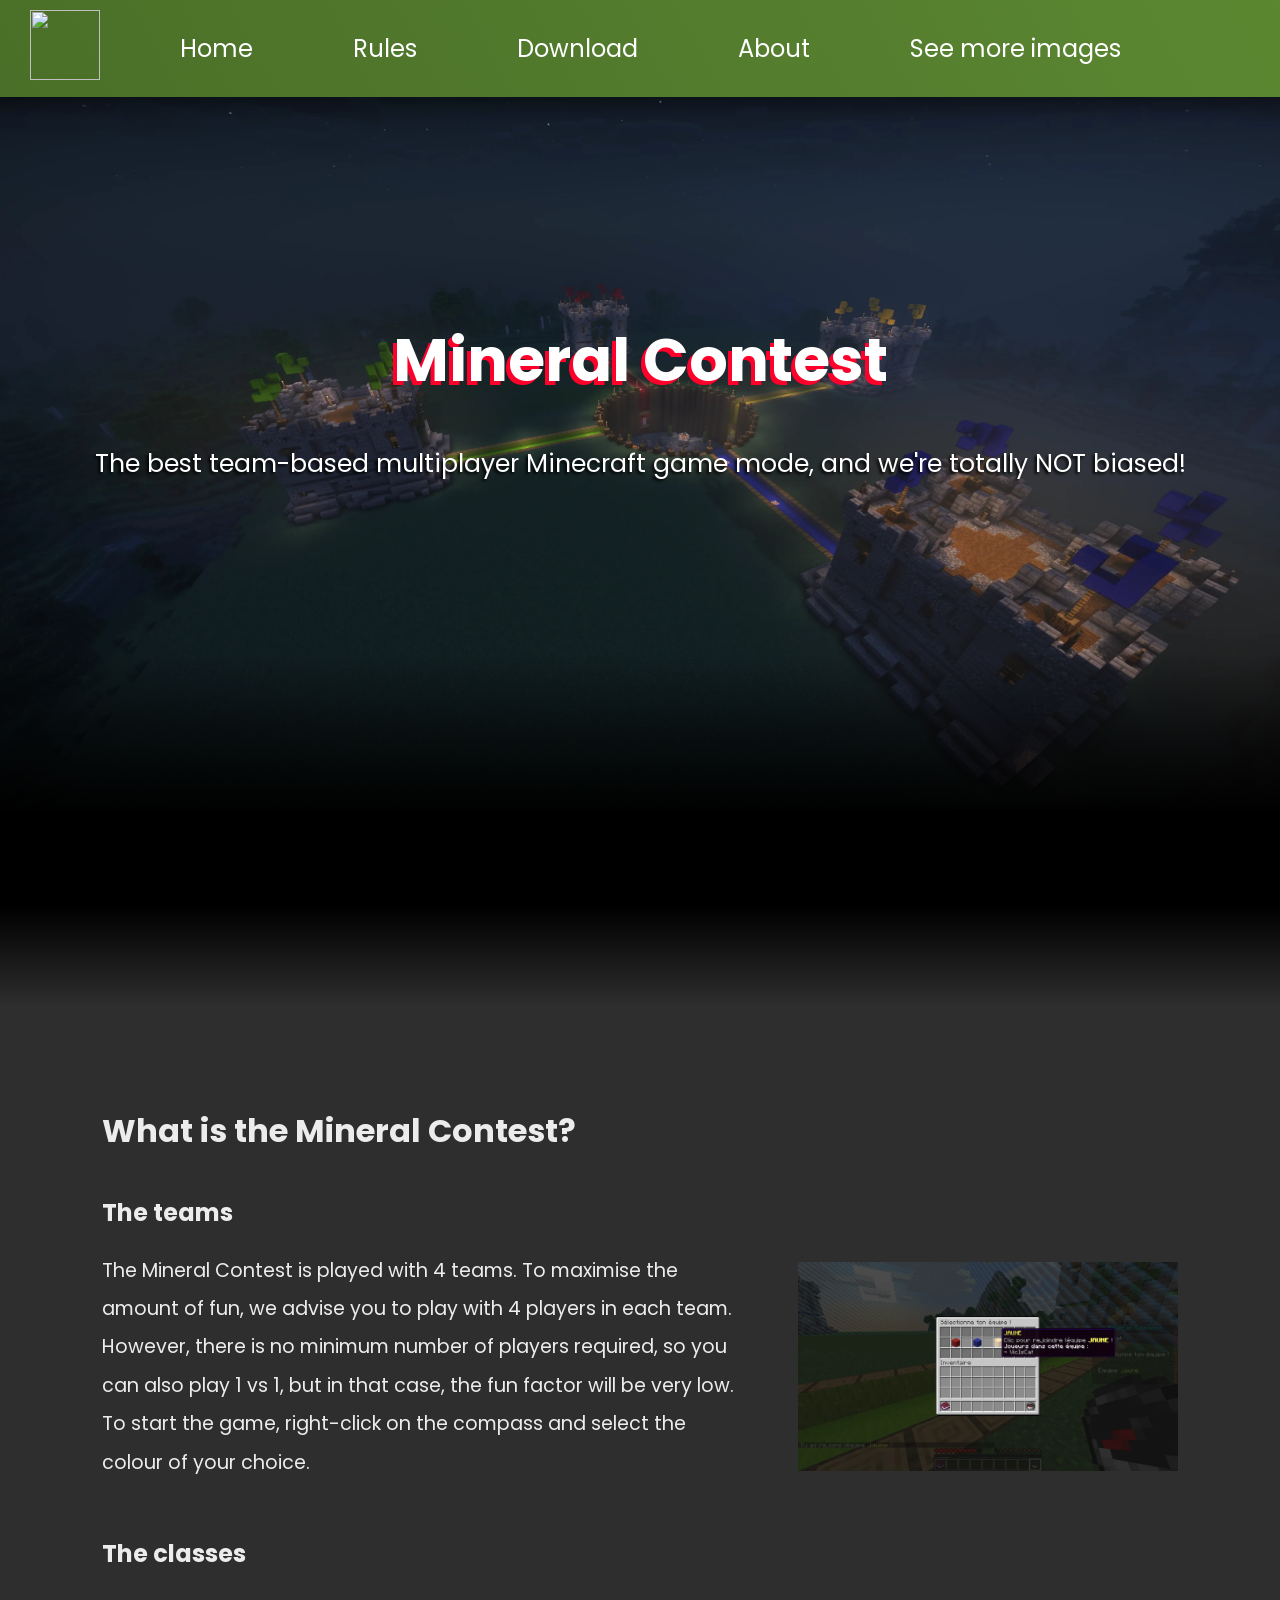
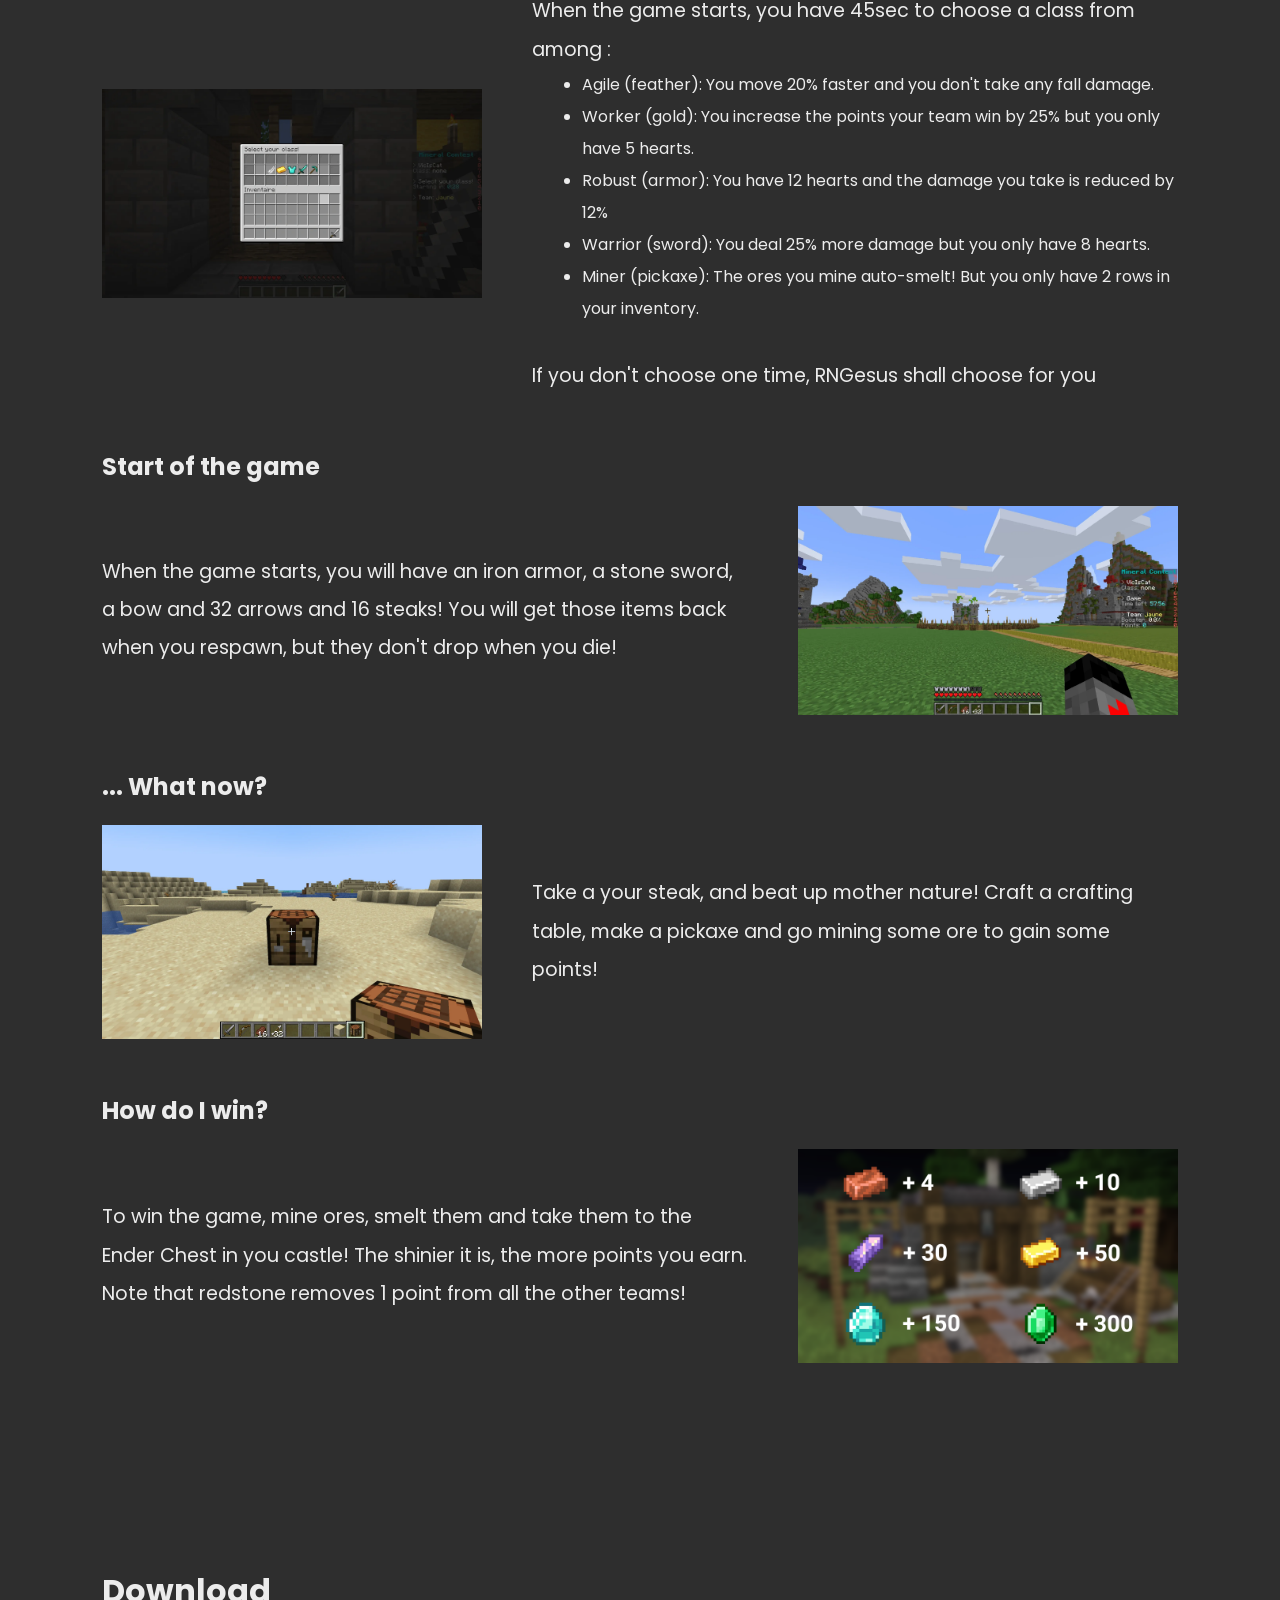
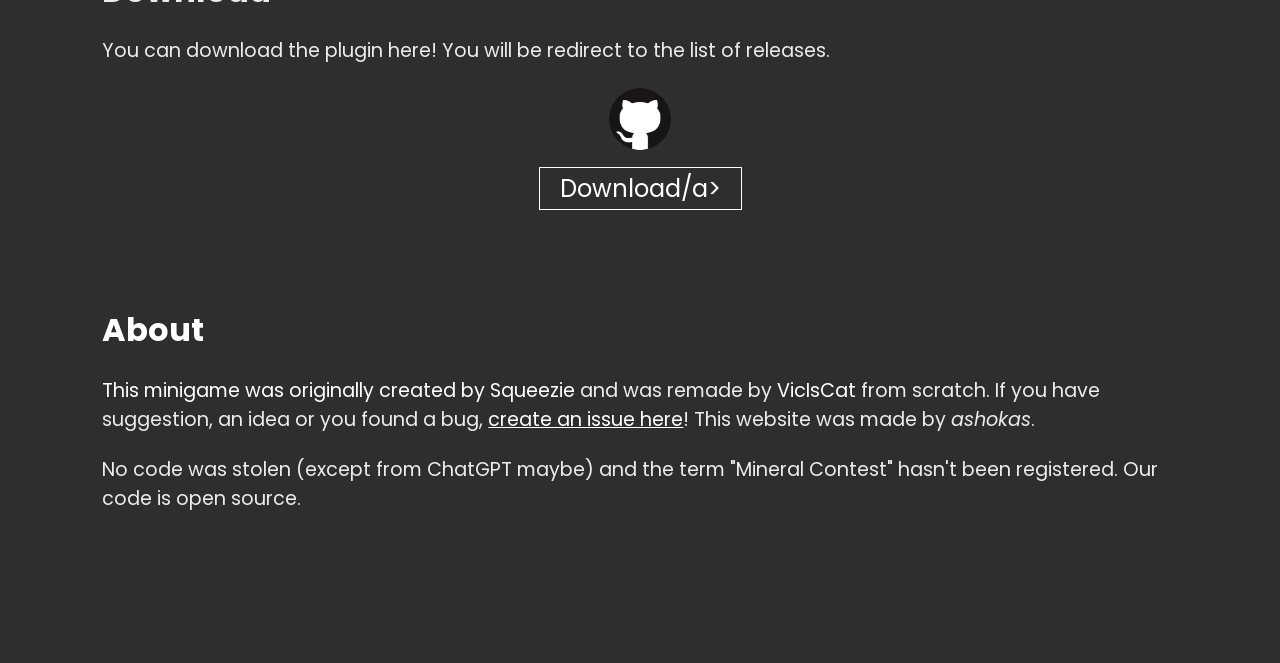
==== en/index.html @ ff6c1309 "English + corrections" ====
<!DOCTYPE html>
<html>

<head>
    <title>Mineral Contest - Accueil</title>
    <link rel="stylesheet" type="text/css" href="../css/index.css">
    <link rel="shortcut icon" href="../imgs/diamond_pickaxe.png" type="image/x-icon">
    <meta name="google-site-verification" content="RDWV38-jSeoMyv3n2TunYCrO6JjE_G8-Zwvopk-rzcw" />
    <meta name="description" content="Jouez au mineral contest">


</head>

<body>
    <nav id="header-nav">
        <div id="image-container">
          <img src="../imgs/diamond_pickaxe.png" id="menu-icon">
        </div>
  
        <ul id="menu-items">
          <li>
            <div class="link">
              <a onclick="scrollToTop()">Home</a>
            </div>
          </li>

          <li>
            <div class="link">
              <a onclick="scrollToText()">Rules</a>
            </div>
          </li>
  
          <li>
            <div class="link">
              <a onclick="scrollToDownload()">Download</a>
            </div>
          </li>
  
          <li>
            <div class="link">
              <a onclick="scrollToAbout()">About</a>
            </div>
          </li>

          <li>
            <div class="link">
                <a href="screenshots.zip" download>See more images</a>
            </div>
          </li>
  
          
          
        </ul>
    </nav>


    <div id="bg-container">
        <img src="../imgs/screenshots/all_bases_night.webp" alt="Image">
        <div id="gradient-overlay"></div>
    </div>
    <div id="noir"></div>
    <div id="noir2"></div>

    <div id="text-overlay">
        <h1>Mineral Contest</h1>
        <p>The best team-based multiplayer Minecraft game mode, and we're totally NOT biased!</p>
    </div>


    <div id="rules">
        <h1>What is the Mineral Contest?</h1>
        <h2>The teams</h1>
        <div class="box box2n">
            <p>The Mineral Contest is played with 4 teams. To maximise the amount of fun, we advise you to play with 4 players in each team.
              However, there is no minimum number of players required, so you can also play 1 vs 1, but in that case, the fun factor will be very low. To start the game, right-click on the compass and select the colour of your choice.</p>
            <img src="../imgs/screenshots/i_select_team.webp">
        </div>

        <h2>The classes</h2>
        <div class="box box2n1">
            <img src="../imgs/screenshots/i_select_class.webp">
            <div>
                <p>When the game starts, you have 45sec to choose a class from among :</p>
                <ul>
                    <li>Agile (feather): You move 20% faster and you don't take any fall damage.</li>
                    <li>Worker (gold): You increase the points your team win by 25% but you only have 5 hearts.</li>
                    <li>Robust (armor): You have 12 hearts and the damage you take is reduced by 12%</li>
                    <li>Warrior (sword): You deal 25% more damage but you only have 8 hearts.</li>
                    <li>Miner (pickaxe): The ores you mine auto-smelt! But you only have 2 rows in your inventory.</li>
                </ul>
                <br>
                <p>If you don't choose one time, RNGesus shall choose for you</p>
            </div>
            
        </div>

        <h2>Start of the game</h2>
        <div class="box box2n">
            <p>When the game starts, you will have an iron armor, a stone sword, a bow and 32 arrows and 16 steaks! You will get those items back when you respawn, but they don't drop when you die!</p>
            <img src="../imgs/screenshots/i_player_view.webp">
        </div>

        <h2>... What now?</h2>
        <div class="box box2n1">
            <img src="../imgs/screenshots/crafting_table.webp">
            <p>Take a your steak, and beat up mother nature! Craft a crafting table, make a pickaxe and go mining some ore to gain some points!</p>
        </div>

        <h2>How do I win?</h2>
        <div class="box box2n">
            <div>
            <p>To win the game, mine ores, smelt them and take them to the Ender Chest in you castle! The shinier it is, the more points you earn. Note that redstone removes 1 point from all the other teams!</p>

            </div>
            <img src="../imgs/points_table.png">
        </div>
    </div>


    <div id="download">
        <h1>Download</h1>
        <p>You can download the plugin here! You will be redirect to the list of releases.</p>
        <div id="center_github_logo"><img src="../imgs/github_logo.png"></div>
        <div id="download_text"><a href="https://github.com/viciscat/MineralContest/releases" target="_blank">Download/a></div>
    </div>


    <div id="about">
        <h1>About</h1>
        <p>This minigame was originally created by <a href="https://www.youtube.com/channel/UCWeg2Pkate69NFdBeuRFTAw" target="_blank">Squeezie</a> and was remade by <a href="https://github.com/viciscat/MineralContest">VicIsCat</a> from scratch. If you have suggestion, an idea or you found a bug, <a href="https://github.com/viciscat/MineralContest/issues"><u>create an issue here</u></a>! This website was made by <i>ashokas</i>.</p>
        <p>No code was stolen (except from ChatGPT maybe) and the term "Mineral Contest" hasn't been registered. Our code is open source.</p>
    </div>





<script src="../file.js"></script>

</body>


</html>
---- css/index.css ----
@import url('https://fonts.googleapis.com/css2?family=Roboto:wght@500&display=swap');
@import url('https://fonts.googleapis.com/css2?family=Poppins&display=swap');

:root {
    --background_color_tableau: white;
    --bordures_interieurs: #dddddd;
    --bg_color: #2e2e2e;
    --text_color: rgb(236, 236, 236);
}

/* Réinitialisation des styles par défaut */
* {
    margin: 0;
    padding: 0;
    box-sizing: border-box;
    font-family: 'Poppins';
}

a {cursor: pointer;}

  
/* Header */
#header-nav {
    position: fixed;
    width: 100%;
    background-image: linear-gradient(62deg, #4a6f28 0%, #5b8731 100%);
    box-shadow: 0px 0px 20px 10px rgba(0,0,0,0.4);
    z-index: 20;
    display: flex;
    align-items: center;
}


/* Container du logo à gauche */
#header-nav > #image-container {
    margin: 10px 30px;
}

    /* Logo à gauche*/
#header-nav #image-container> #menu-icon {
    height: 70px;
    width: 70px;
}

/* Container de tous les liens */
#header-nav #menu-items {
    list-style-type: none;
    display: flex;
    flex-direction: row;
    align-items: center;
}

            
    /* Container d'un lien */
#header-nav #menu-items > li {
    padding: 0 30px;
    display: flex;
    align-items: center;
}
    
        /* Boite lien */
#header-nav #menu-items > li > .link {
    box-sizing: border-box;
    }
  
            /* Lien */
#header-nav #menu-items > li > .link a {
    color: #fff;
    text-decoration: none;
    font-size: 1.5em;
    padding: 20px;
    transition: all 0.1s ease-in;
}
            /* Lien hover */
#header-nav .link a:hover {
    text-decoration: underline !important;
}



            





#bg-container {
    padding-top: 90px;
    width: 100%;
    position: relative;
    overflow: hidden;
  }  

  #bg-container #gradient-overlay {
    position: absolute;
    top: 0;
    left: 0;
    width: 100%;
    height: 100%;
    background-image: linear-gradient(to bottom, rgba(0, 0, 0, 0) 80%, rgba(0, 0, 0, 1) 100%);
  }

  
  
  #bg-container img {
    width: 100%;
    height: 80vh;
    object-fit: cover;
  }

  #noir {
    margin-top: -10px;
    height: 100px;
    width: 100%;
    background-color: black;
  }
  
  

#text-overlay {
    position: absolute;
    width: 100%;
    top: 35%;
    text-align: center;
    color: white;
    
}

#text-overlay h1 {
    font-size: 60px;
    text-shadow: -4px 4px 0 rgb(255, 0, 43);

}

#text-overlay p {
    margin-top: 40px;
    font-size: 25px;
    text-shadow: -2px 2px 3px rgb(0, 0, 0);

}

#rules {
    padding: 200px 8% 0 8%;
    background-color: var(--bg_color);
    color: var(--text_color);
}

#rules h1 {
    padding-bottom: 40px;
}


#rules p {
    font-size: 1.2em;
}

.box {
    display: flex;
    justify-content: center;
    align-items: center;
    line-height: 2;
    padding: 2% 0 5% 0;
}

.box ul {
    margin-left: 50px;
}

.box img {
    width: 40%;
    object-fit: contain;
}

.box2n img {
    padding-left: 50px;
}

.box2n1 img {
    padding-right: 50px;
}





#noir2 {
    background-image: linear-gradient(to top, rgba(0, 0, 0, 0) 0%, rgba(0, 0, 0, 1) 100%);
    position: absolute;
    width: 100%;
    height: 100px;
}





#download {
    padding: 150px 8% 0 8%;
    background-color: var(--bg_color);
    color: var(--text_color);
    
}

#download p {
    font-size: 1.2em;
    margin: 2% 0;
}

#download #center_github_logo {
    display: flex;
    justify-content: center;
    align-items: center;
    text-align: center;
}

#download img {
    display: inline-block;
    width: 6%;
    object-fit: contain;
}

#download_text {
    text-align: center;
    margin-top: 20px;
}

#download #download_text a {
    font-size: 1.5em;
    padding: 4px 20px;
    text-decoration: none;
    color: white;
    border: 1px solid white;
}


#about {
    padding: 100px 8% 150px 8%;
    background-color: var(--bg_color);
    color: var(--text_color);
}

#about p {
    padding-top: 2%;
    font-size: 1.2em;
}

#about a {
    text-decoration: none;
    color: white;
}

#about a:hover {
    text-decoration: underline;
}
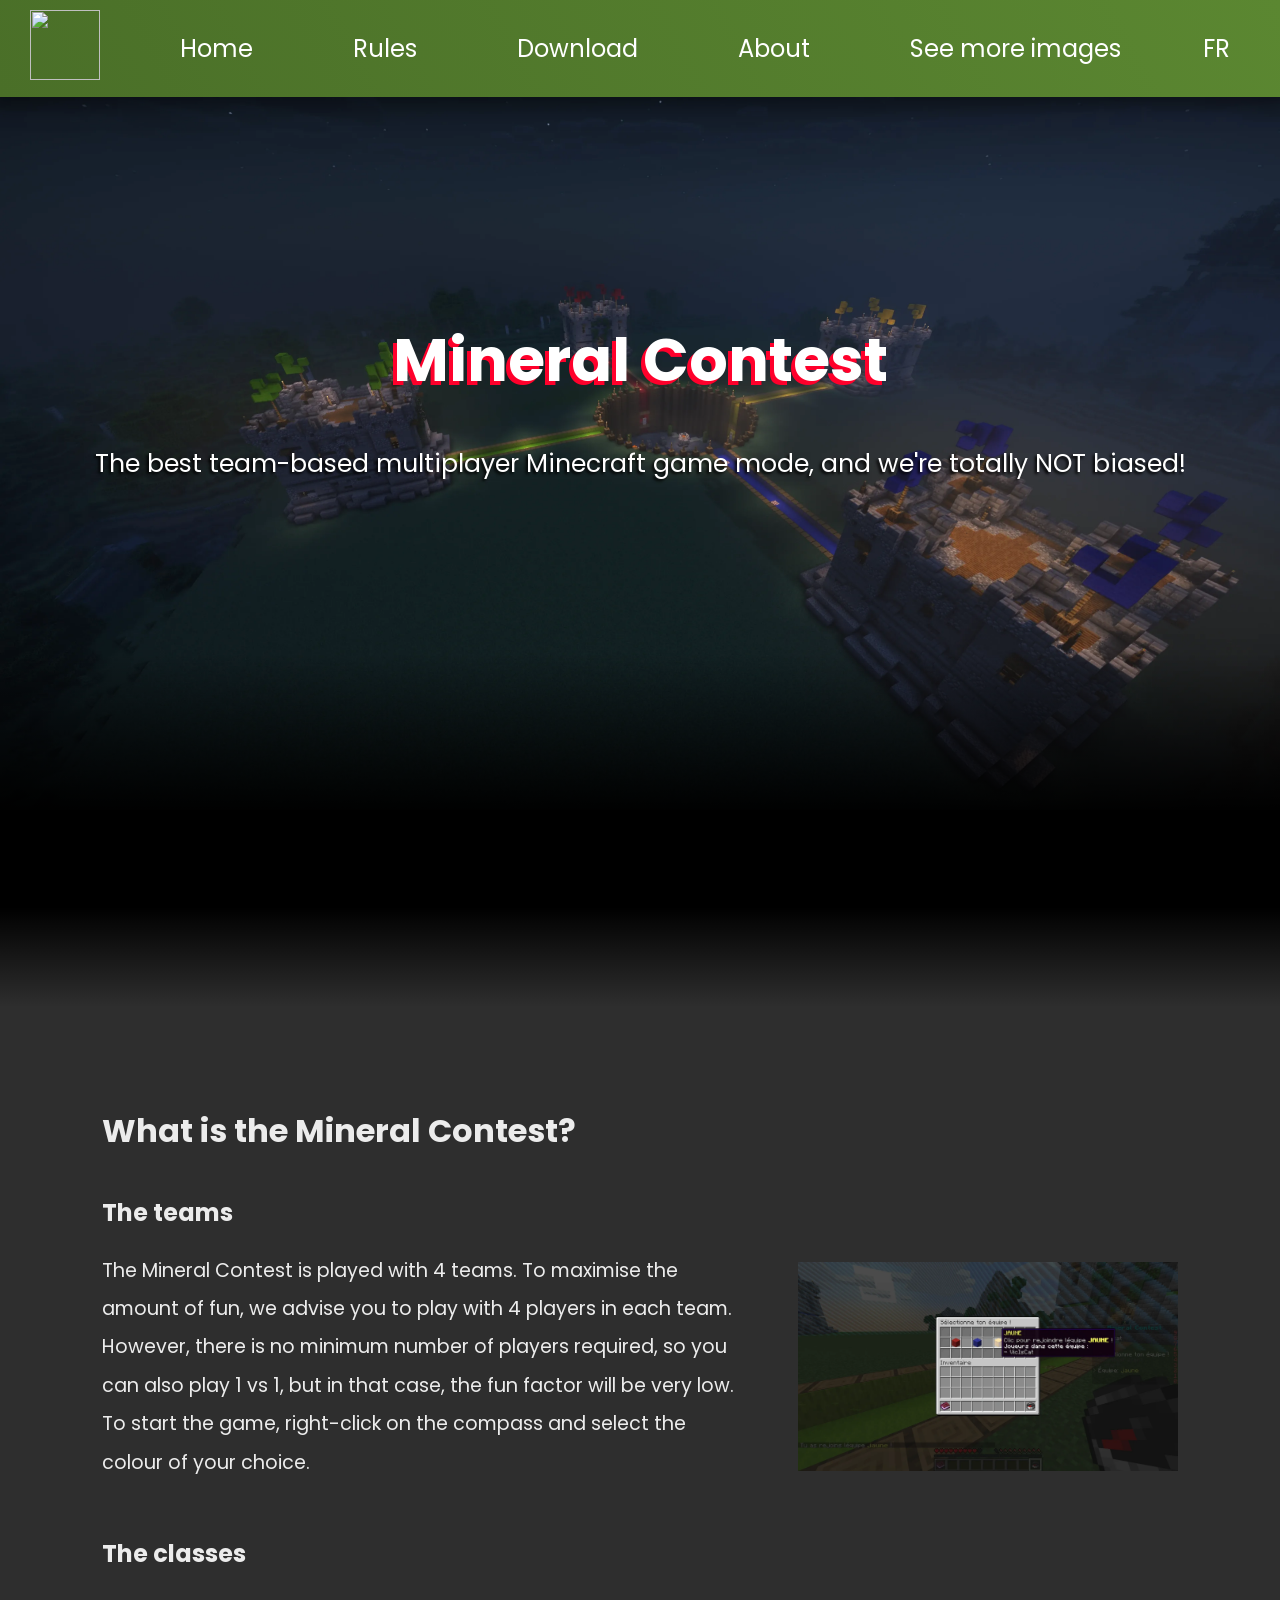
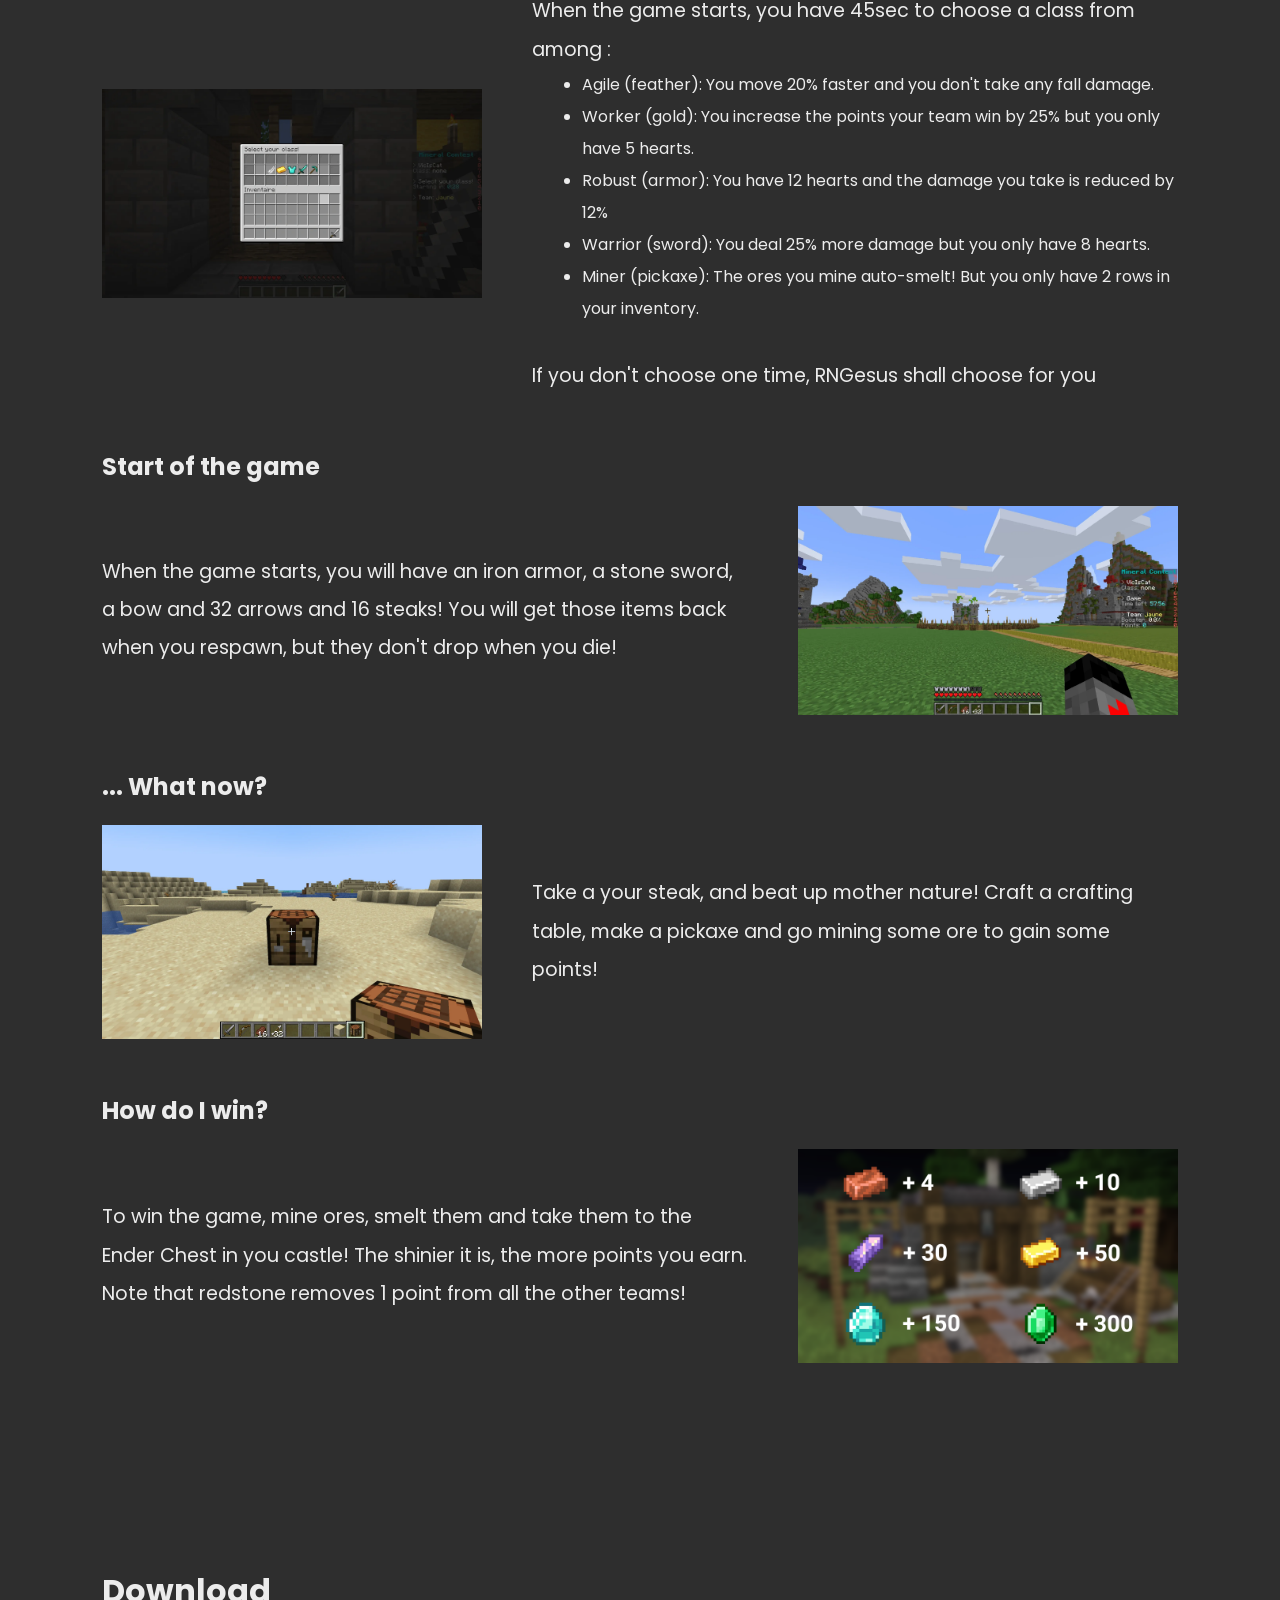
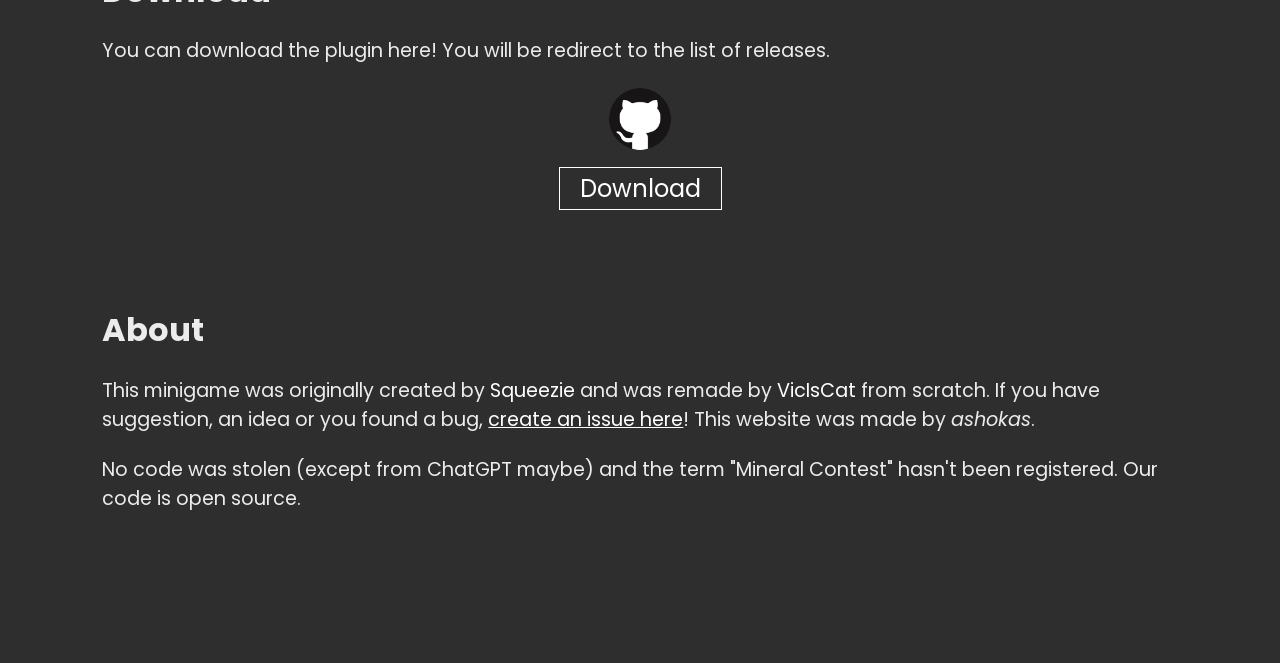
==== commit 2ce70da6: "final upload hopefully" ====
--- a/en/index.html
+++ b/en/index.html
@@ -44,12 +44,17 @@
 
           <li>
             <div class="link">
-                <a href="screenshots.zip" download>See more images</a>
+                <a href="../screenshots.zip" download>See more images</a>
             </div>
           </li>
-  
-          
-          
+        </ul>
+
+        <ul id="menu-items" style="position: fixed; right: 0;">
+          <li>
+            <div class="link">
+                <a href="https://viciscat.github.io/MineralContest/fr/">FR</a>
+            </div>
+          </li>
         </ul>
     </nav>
 
@@ -121,7 +126,7 @@
         <h1>Download</h1>
         <p>You can download the plugin here! You will be redirect to the list of releases.</p>
         <div id="center_github_logo"><img src="../imgs/github_logo.png"></div>
-        <div id="download_text"><a href="https://github.com/viciscat/MineralContest/releases" target="_blank">Download/a></div>
+        <div id="download_text"><a href="https://github.com/viciscat/MineralContest/releases" target="_blank">Download</a></div>
     </div>
 
 
